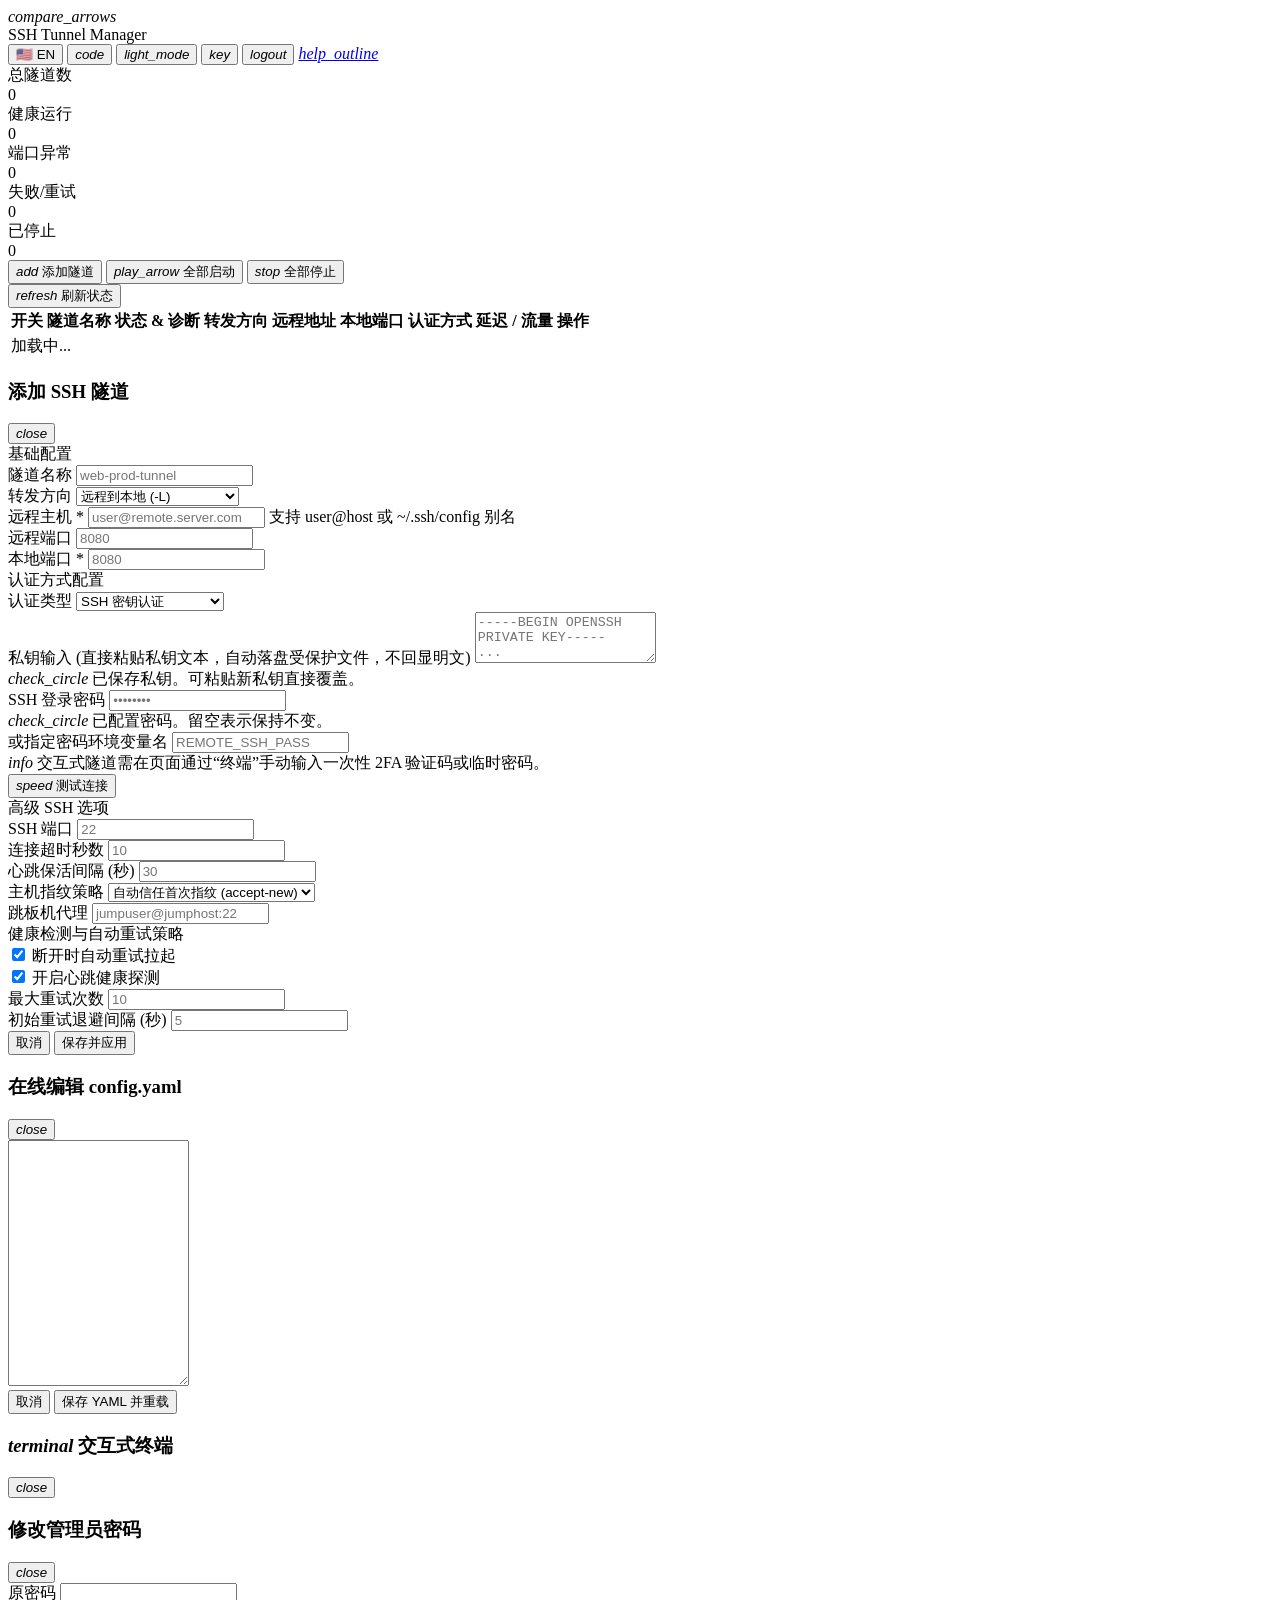
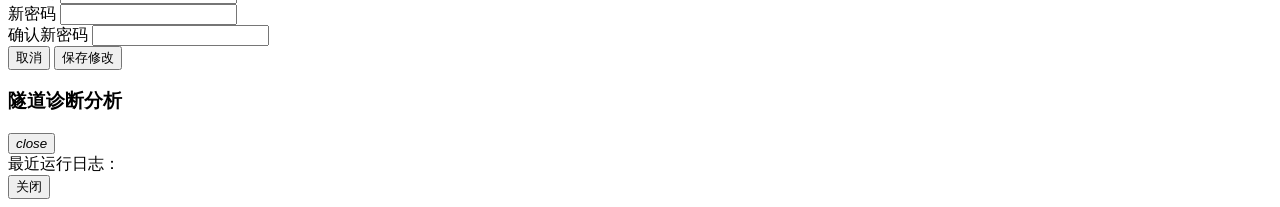
==== web/templates/index.html @ 6b444436 "feat: complete refactoring to all-in-one pure Go SSH tunnel manager with modern Tailwind UI, persist" ====
<!DOCTYPE html>
<html lang="zh-CN" class="dark">
<head>
    <meta charset="UTF-8">
    <meta name="viewport" content="width=device-width, initial-scale=1.0">
    <title data-i18n="app.title">SSH Tunnel Manager</title>
    <link href="/static/vendor/fonts/material-icons.css" rel="stylesheet">
    <link href="/static/vendor/fonts/roboto.css" rel="stylesheet">
    <link rel="stylesheet" href="/static/vendor/xterm/xterm.css">
    <script src="/static/vendor/tailwind.min.js"></script>
    <script>
        tailwind.config = {
            darkMode: 'class',
            theme: {
                extend: {
                    colors: {
                        slate: {
                            750: '#243044',
                            850: '#172033',
                            950: '#0b1120',
                        }
                    },
                    fontFamily: {
                        sans: ['Roboto', '-apple-system', 'BlinkMacSystemFont', 'Segoe UI', 'sans-serif'],
                        mono: ['Menlo', 'Monaco', 'Courier New', 'monospace']
                    }
                }
            }
        }
    </script>
    <script src="/static/i18n.js"></script>
    <script src="/static/theme-switcher.js"></script>
</head>
<body class="bg-slate-50 dark:bg-slate-900 text-slate-900 dark:text-slate-100 min-h-screen flex flex-col font-sans transition-colors duration-200" data-page-title="app.title">

    <!-- Top Navigation Header -->
    <header class="sticky top-0 z-30 bg-white/80 dark:bg-slate-900/80 backdrop-blur-md border-b border-slate-200/80 dark:border-slate-800">
        <div class="max-w-7xl mx-auto px-4 sm:px-6 lg:px-8 h-14 flex items-center justify-between">
            <div class="flex items-center gap-2.5">
                <div class="w-8 h-8 rounded-xl bg-gradient-to-tr from-blue-600 to-indigo-600 flex items-center justify-center text-white shadow-sm shadow-indigo-500/20">
                    <i class="material-icons text-xl">compare_arrows</i>
                </div>
                <span class="font-bold text-base tracking-tight text-slate-900 dark:text-white" data-i18n="app.name">SSH Tunnel Manager</span>
            </div>

            <div class="flex items-center gap-1.5 sm:gap-2">
                <!-- Language Single-click Toggle -->
                <button class="h-9 px-2.5 rounded-xl flex items-center justify-center text-slate-700 dark:text-slate-200 hover:bg-slate-100 dark:hover:bg-slate-800 transition-all font-medium" id="languageToggle" data-i18n-title="navigation.switch_language" title="切换语言">
                    <span class="text-xs font-bold tracking-wider flex items-center gap-1">🇺🇸 EN</span>
                </button>

                <!-- YAML Editor -->
                <button class="w-9 h-9 rounded-xl flex items-center justify-center text-slate-600 dark:text-slate-300 hover:bg-slate-100 dark:hover:bg-slate-800 transition-all" id="btnEditYAML" data-i18n-title="modals.yaml_editor" title="在线编辑 YAML 配置">
                    <i class="material-icons text-xl">code</i>
                </button>

                <!-- Theme Toggle -->
                <button class="w-9 h-9 rounded-xl flex items-center justify-center text-slate-600 dark:text-slate-300 hover:bg-slate-100 dark:hover:bg-slate-800 transition-all" id="themeToggle" data-i18n-title="navigation.theme" title="切换深色/浅色主题">
                    <i class="material-icons text-xl">light_mode</i>
                </button>

                <!-- Change Password -->
                <button class="w-9 h-9 rounded-xl flex items-center justify-center text-slate-600 dark:text-slate-300 hover:bg-slate-100 dark:hover:bg-slate-800 transition-all" id="btnChangePassword" data-i18n-title="modals.change_password" title="修改管理员密码">
                    <i class="material-icons text-xl">key</i>
                </button>

                <!-- Logout -->
                <button class="w-9 h-9 rounded-xl flex items-center justify-center text-slate-600 dark:text-slate-300 hover:text-rose-500 dark:hover:text-rose-400 hover:bg-rose-50 dark:hover:bg-rose-500/10 transition-all" id="btnLogout" data-i18n-title="messages.confirm_logout" title="退出登录">
                    <i class="material-icons text-xl">logout</i>
                </button>

                <!-- Help -->
                <a href="/help" class="w-9 h-9 rounded-xl flex items-center justify-center text-slate-600 dark:text-slate-300 hover:bg-slate-100 dark:hover:bg-slate-800 transition-all" data-i18n-title="navigation.help" title="帮助文档">
                    <i class="material-icons text-xl">help_outline</i>
                </a>
            </div>
        </div>
    </header>

    <!-- Main Content Container -->
    <main class="flex-1 max-w-7xl w-full mx-auto px-4 sm:px-6 lg:px-8 py-6">
        
        <!-- Dashboard Stats 5-Cards Grid -->
        <div class="grid grid-cols-2 sm:grid-cols-3 lg:grid-cols-5 gap-3.5 mb-6">
            <div class="bg-white dark:bg-slate-800/90 border border-slate-200 dark:border-slate-700/60 rounded-2xl p-4 shadow-sm hover:shadow-md hover:-translate-y-0.5 transition-all text-center">
                <div class="text-xs font-medium text-slate-500 dark:text-slate-400" data-i18n="stats.total">总隧道数</div>
                <div id="statTotal" class="text-2xl font-bold text-slate-900 dark:text-white mt-1">0</div>
            </div>
            <div class="bg-white dark:bg-slate-800/90 border border-slate-200 dark:border-slate-700/60 rounded-2xl p-4 shadow-sm hover:shadow-md hover:-translate-y-0.5 transition-all text-center">
                <div class="text-xs font-medium text-emerald-600 dark:text-emerald-400" data-i18n="stats.healthy">健康运行</div>
                <div id="statActive" class="text-2xl font-bold text-emerald-600 dark:text-emerald-400 mt-1">0</div>
            </div>
            <div class="bg-white dark:bg-slate-800/90 border border-slate-200 dark:border-slate-700/60 rounded-2xl p-4 shadow-sm hover:shadow-md hover:-translate-y-0.5 transition-all text-center">
                <div class="text-xs font-medium text-amber-600 dark:text-amber-400" data-i18n="stats.degraded">端口异常</div>
                <div id="statDegraded" class="text-2xl font-bold text-amber-600 dark:text-amber-400 mt-1">0</div>
            </div>
            <div class="bg-white dark:bg-slate-800/90 border border-slate-200 dark:border-slate-700/60 rounded-2xl p-4 shadow-sm hover:shadow-md hover:-translate-y-0.5 transition-all text-center">
                <div class="text-xs font-medium text-rose-600 dark:text-rose-400" data-i18n="stats.failed">失败/重试</div>
                <div id="statFailed" class="text-2xl font-bold text-rose-600 dark:text-rose-400 mt-1">0</div>
            </div>
            <div class="bg-white dark:bg-slate-800/90 border border-slate-200 dark:border-slate-700/60 rounded-2xl p-4 shadow-sm hover:shadow-md hover:-translate-y-0.5 transition-all text-center">
                <div class="text-xs font-medium text-slate-500 dark:text-slate-400" data-i18n="stats.stopped">已停止</div>
                <div id="statStopped" class="text-2xl font-bold text-slate-500 dark:text-slate-400 mt-1">0</div>
            </div>
        </div>

        <!-- Action Toolbar -->
        <div class="flex flex-wrap items-center justify-between gap-3 mb-4">
            <div class="flex flex-wrap items-center gap-2.5">
                <button id="btnOpenAddModal" class="inline-flex items-center gap-1.5 px-4 py-2 bg-gradient-to-r from-blue-600 to-indigo-600 hover:from-blue-500 hover:to-indigo-500 text-white text-xs font-semibold rounded-xl shadow-md shadow-indigo-500/20 active:scale-[0.98] transition-all">
                    <i class="material-icons text-base">add</i> <span data-i18n="buttons.add">添加隧道</span>
                </button>
                <button id="btnStartAll" class="inline-flex items-center gap-1.5 px-3.5 py-2 bg-white dark:bg-slate-800 border border-slate-200 dark:border-slate-700/80 hover:bg-slate-50 dark:hover:bg-slate-750 text-slate-700 dark:text-slate-200 text-xs font-semibold rounded-xl shadow-sm active:scale-[0.98] transition-all">
                    <i class="material-icons text-base text-emerald-500">play_arrow</i> <span data-i18n="buttons.start_all">全部启动</span>
                </button>
                <button id="btnStopAll" class="inline-flex items-center gap-1.5 px-3.5 py-2 bg-white dark:bg-slate-800 border border-slate-200 dark:border-slate-700/80 hover:bg-slate-50 dark:hover:bg-slate-750 text-slate-700 dark:text-slate-200 text-xs font-semibold rounded-xl shadow-sm active:scale-[0.98] transition-all">
                    <i class="material-icons text-base text-rose-500">stop</i> <span data-i18n="buttons.stop_all">全部停止</span>
                </button>
            </div>
            <div>
                <button id="btnRefresh" class="inline-flex items-center gap-1.5 px-3.5 py-2 bg-white dark:bg-slate-800 border border-slate-200 dark:border-slate-700/80 hover:bg-slate-50 dark:hover:bg-slate-750 text-slate-700 dark:text-slate-200 text-xs font-semibold rounded-xl shadow-sm active:scale-[0.98] transition-all">
                    <i class="material-icons text-base text-indigo-500">refresh</i> <span data-i18n="buttons.refresh">刷新状态</span>
                </button>
            </div>
        </div>

        <!-- Tunnels Data Table Card -->
        <div class="bg-white dark:bg-slate-800/90 border border-slate-200 dark:border-slate-700/60 rounded-2xl shadow-sm overflow-hidden">
            <div class="overflow-x-auto">
                <table class="w-full text-left border-collapse" id="tunnelTable">
                    <thead>
                        <tr class="bg-slate-50/80 dark:bg-slate-850 border-b border-slate-200 dark:border-slate-700/60 text-xs font-semibold text-slate-500 dark:text-slate-400">
                            <th class="py-3 px-4 w-12 text-center" data-i18n="table.headers.controls">开关</th>
                            <th class="py-3 px-4" data-i18n="table.headers.name">隧道名称</th>
                            <th class="py-3 px-4" data-i18n="table.headers.status">状态 & 诊断</th>
                            <th class="py-3 px-4" data-i18n="table.headers.direction">转发方向</th>
                            <th class="py-3 px-4" data-i18n="table.headers.remote_host">远程地址</th>
                            <th class="py-3 px-4" data-i18n="table.headers.local_port">本地端口</th>
                            <th class="py-3 px-4" data-i18n="table.headers.auth">认证方式</th>
                            <th class="py-3 px-4" data-i18n="table.headers.performance">延迟 / 流量</th>
                            <th class="py-3 px-4 text-right" data-i18n="table.headers.actions">操作</th>
                        </tr>
                    </thead>
                    <tbody id="tunnelTableBody" class="divide-y divide-slate-100 dark:divide-slate-700/50 text-xs sm:text-sm">
                        <tr><td colspan="9" class="text-center py-12 text-slate-400">加载中...</td></tr>
                    </tbody>
                </table>
            </div>
        </div>
    </main>

    <!-- 1. Add / Edit Tunnel Modal -->
    <div id="tunnelModal" class="hidden fixed inset-0 z-50 bg-slate-900/60 dark:bg-black/70 backdrop-blur-sm flex items-center justify-center p-4">
        <div class="bg-white dark:bg-slate-850 border border-slate-200 dark:border-slate-700/80 rounded-2xl shadow-2xl max-w-2xl w-full max-h-[90vh] flex flex-col overflow-hidden text-slate-900 dark:text-slate-100">
            <!-- Modal Fixed Top Header -->
            <div class="px-6 py-4 border-b border-slate-200 dark:border-slate-700/80 flex items-center justify-between flex-shrink-0 bg-white dark:bg-slate-850">
                <h3 class="text-base font-bold text-slate-900 dark:text-white" id="tunnelModalTitle" data-i18n="modals.add_tunnel">添加 SSH 隧道</h3>
                <button id="btnCloseTunnelModal" class="w-8 h-8 rounded-lg flex items-center justify-center text-slate-400 hover:text-slate-600 dark:hover:text-white hover:bg-slate-100 dark:hover:bg-slate-750 transition-all" data-i18n-title="buttons.close" title="关闭 (Esc)">
                    <i class="material-icons text-xl">close</i>
                </button>
            </div>

            <!-- Form Container -->
            <form id="tunnelForm" class="flex flex-col flex-1 overflow-hidden">
                <input type="hidden" id="formHash" value="">

                <!-- Modal Scrollable Body Content -->
                <div class="p-6 overflow-y-auto flex-1 space-y-4">
                    <!-- Section: Basic -->
                    <div class="pb-1 border-b border-dashed border-slate-200 dark:border-slate-700 text-xs font-bold text-indigo-600 dark:text-indigo-400 uppercase tracking-wider" data-i18n="form.sections.basic">
                        基础配置
                    </div>

                    <div class="grid grid-cols-1 sm:grid-cols-2 gap-4">
                        <div>
                            <label class="block text-xs font-semibold text-slate-700 dark:text-slate-300 mb-1" data-i18n="form.name">隧道名称</label>
                            <input type="text" id="formName" class="w-full px-3 py-2 bg-slate-50 dark:bg-slate-900 border border-slate-300 dark:border-slate-700 rounded-xl text-xs sm:text-sm text-slate-900 dark:text-white placeholder-slate-400 focus:outline-none focus:ring-2 focus:ring-indigo-500/40 focus:border-indigo-500 transition-all" placeholder="web-prod-tunnel">
                        </div>
                        <div>
                            <label class="block text-xs font-semibold text-slate-700 dark:text-slate-300 mb-1" data-i18n="form.direction">转发方向</label>
                            <select id="formDirection" class="w-full px-3 py-2 bg-slate-50 dark:bg-slate-900 border border-slate-300 dark:border-slate-700 rounded-xl text-xs sm:text-sm text-slate-900 dark:text-white focus:outline-none focus:ring-2 focus:ring-indigo-500/40 focus:border-indigo-500 transition-all">
                                <option value="remote_to_local" data-i18n="form.direction_r2l">远程到本地 (-L)</option>
                                <option value="local_to_remote" data-i18n="form.direction_l2r">本地到远程 (-R)</option>
                                <option value="dynamic_socks5" data-i18n="form.direction_socks5">动态 SOCKS5 代理 (-D)</option>
                            </select>
                        </div>
                        <div>
                            <label class="block text-xs font-semibold text-slate-700 dark:text-slate-300 mb-1" data-i18n="form.remote_host">远程主机 *</label>
                            <input type="text" id="formRemoteHost" class="w-full px-3 py-2 bg-slate-50 dark:bg-slate-900 border border-slate-300 dark:border-slate-700 rounded-xl text-xs sm:text-sm text-slate-900 dark:text-white placeholder-slate-400 focus:outline-none focus:ring-2 focus:ring-indigo-500/40 focus:border-indigo-500 transition-all" placeholder="user@remote.server.com" required>
                            <span class="text-[11px] text-slate-400 dark:text-slate-500 mt-0.5 block" data-i18n="form.remote_host_tip">支持 user@host 或 ~/.ssh/config 别名</span>
                        </div>
                        <div>
                            <label class="block text-xs font-semibold text-slate-700 dark:text-slate-300 mb-1" data-i18n="form.remote_port">远程端口</label>
                            <input type="text" id="formRemotePort" class="w-full px-3 py-2 bg-slate-50 dark:bg-slate-900 border border-slate-300 dark:border-slate-700 rounded-xl text-xs sm:text-sm text-slate-900 dark:text-white placeholder-slate-400 focus:outline-none focus:ring-2 focus:ring-indigo-500/40 focus:border-indigo-500 transition-all" placeholder="8080">
                        </div>
                        <div class="sm:col-span-2">
                            <label class="block text-xs font-semibold text-slate-700 dark:text-slate-300 mb-1" data-i18n="form.local_port">本地端口 *</label>
                            <input type="text" id="formLocalPort" class="w-full px-3 py-2 bg-slate-50 dark:bg-slate-900 border border-slate-300 dark:border-slate-700 rounded-xl text-xs sm:text-sm text-slate-900 dark:text-white placeholder-slate-400 focus:outline-none focus:ring-2 focus:ring-indigo-500/40 focus:border-indigo-500 transition-all" placeholder="8080" required>
                        </div>
                    </div>

                    <!-- Section: Auth -->
                    <div class="pt-2 pb-1 border-b border-dashed border-slate-200 dark:border-slate-700 text-xs font-bold text-indigo-600 dark:text-indigo-400 uppercase tracking-wider" data-i18n="form.sections.auth">
                        认证方式配置
                    </div>

                    <div>
                        <label class="block text-xs font-semibold text-slate-700 dark:text-slate-300 mb-1" data-i18n="form.auth_type">认证类型</label>
                        <select id="formAuthType" class="w-full px-3 py-2 bg-slate-50 dark:bg-slate-900 border border-slate-300 dark:border-slate-700 rounded-xl text-xs sm:text-sm text-slate-900 dark:text-white focus:outline-none focus:ring-2 focus:ring-indigo-500/40 focus:border-indigo-500 transition-all">
                            <option value="key" data-i18n="form.auth_key">SSH 密钥认证</option>
                            <option value="password" data-i18n="form.auth_password">SSH 密码认证</option>
                            <option value="interactive" data-i18n="form.auth_interactive">2FA / 键盘交互式认证</option>
                        </select>
                    </div>

                    <!-- Key Auth Box -->
                    <div id="authKeyFields">
                        <label class="block text-xs font-semibold text-slate-700 dark:text-slate-300 mb-1">
                            <span data-i18n="form.private_key_label">私钥输入</span> <span class="text-slate-400 font-normal" data-i18n="form.private_key_sublabel">(直接粘贴私钥文本，自动落盘受保护文件，不回显明文)</span>
                        </label>
                        <textarea id="formPrivateKeyContent" rows="3" class="w-full px-3 py-2 bg-slate-50 dark:bg-slate-900 border border-slate-300 dark:border-slate-700 rounded-xl text-xs font-mono text-slate-900 dark:text-white placeholder-slate-400 focus:outline-none focus:ring-2 focus:ring-indigo-500/40 focus:border-indigo-500 transition-all" placeholder="-----BEGIN OPENSSH PRIVATE KEY-----&#10;..."></textarea>
                        <div id="keyStatusNotice" class="hidden text-xs text-emerald-600 dark:text-emerald-400 mt-1 font-medium flex items-center gap-1">
                            <i class="material-icons text-sm">check_circle</i> <span data-i18n="form.key_saved_notice">已保存私钥。可粘贴新私钥直接覆盖。</span>
                        </div>
                    </div>

                    <!-- Password Auth Box -->
                    <div id="authPasswordFields" class="hidden grid grid-cols-1 sm:grid-cols-2 gap-4">
                        <div>
                            <label class="block text-xs font-semibold text-slate-700 dark:text-slate-300 mb-1" data-i18n="form.password_label">SSH 登录密码</label>
                            <input type="password" id="formPassword" class="w-full px-3 py-2 bg-slate-50 dark:bg-slate-900 border border-slate-300 dark:border-slate-700 rounded-xl text-xs sm:text-sm text-slate-900 dark:text-white placeholder-slate-400 focus:outline-none focus:ring-2 focus:ring-indigo-500/40 focus:border-indigo-500 transition-all" placeholder="••••••••">
                            <div id="passStatusNotice" class="hidden text-xs text-emerald-600 dark:text-emerald-400 mt-1 font-medium flex items-center gap-1">
                                <i class="material-icons text-sm">check_circle</i> <span data-i18n="form.password_saved_notice">已配置密码。留空表示保持不变。</span>
                            </div>
                        </div>
                        <div id="authPasswordEnvFields">
                            <label class="block text-xs font-semibold text-slate-700 dark:text-slate-300 mb-1" data-i18n="form.password_env_label">或指定密码环境变量名</label>
                            <input type="text" id="formPasswordEnv" class="w-full px-3 py-2 bg-slate-50 dark:bg-slate-900 border border-slate-300 dark:border-slate-700 rounded-xl text-xs sm:text-sm text-slate-900 dark:text-white placeholder-slate-400 focus:outline-none focus:ring-2 focus:ring-indigo-500/40 focus:border-indigo-500 transition-all" placeholder="REMOTE_SSH_PASS">
                        </div>
                    </div>

                    <!-- Interactive Auth Notice -->
                    <div id="authInteractiveNotice" class="hidden p-3 rounded-xl bg-purple-500/10 border border-purple-500/30 text-purple-600 dark:text-purple-400 text-xs flex items-center gap-2">
                        <i class="material-icons text-base">info</i> <span data-i18n="form.interactive_notice">交互式隧道需在页面通过“终端”手动输入一次性 2FA 验证码或临时密码。</span>
                    </div>

                    <!-- Pre-flight Test Connection Button -->
                    <div>
                        <button type="button" id="btnTestConnection" class="w-full py-2.5 bg-slate-100 dark:bg-slate-800 hover:bg-slate-200 dark:hover:bg-slate-700 text-slate-700 dark:text-slate-200 text-xs font-semibold rounded-xl border border-slate-300 dark:border-slate-700 flex items-center justify-center gap-1.5 transition-all">
                            <i class="material-icons text-base text-indigo-500">speed</i> <span data-i18n="form.test_connection">测试连接</span>
                        </button>
                        <div id="testConnectionResult" class="hidden mt-2 p-3 rounded-xl text-xs"></div>
                    </div>

                    <!-- Section: Advanced -->
                    <div class="pt-2 pb-1 border-b border-dashed border-slate-200 dark:border-slate-700 text-xs font-bold text-indigo-600 dark:text-indigo-400 uppercase tracking-wider" data-i18n="form.sections.advanced">
                        高级 SSH 选项
                    </div>

                    <div class="grid grid-cols-1 sm:grid-cols-2 gap-4">
                        <div>
                            <label class="block text-xs font-semibold text-slate-700 dark:text-slate-300 mb-1" data-i18n="form.ssh_port">SSH 端口</label>
                            <input type="number" id="formSSHPort" class="w-full px-3 py-2 bg-slate-50 dark:bg-slate-900 border border-slate-300 dark:border-slate-700 rounded-xl text-xs sm:text-sm text-slate-900 dark:text-white placeholder-slate-400 focus:outline-none focus:ring-2 focus:ring-indigo-500/40 focus:border-indigo-500 transition-all" placeholder="22">
                        </div>
                        <div>
                            <label class="block text-xs font-semibold text-slate-700 dark:text-slate-300 mb-1" data-i18n="form.connect_timeout">连接超时秒数</label>
                            <input type="number" id="formConnectTimeout" class="w-full px-3 py-2 bg-slate-50 dark:bg-slate-900 border border-slate-300 dark:border-slate-700 rounded-xl text-xs sm:text-sm text-slate-900 dark:text-white placeholder-slate-400 focus:outline-none focus:ring-2 focus:ring-indigo-500/40 focus:border-indigo-500 transition-all" placeholder="10">
                        </div>
                        <div>
                            <label class="block text-xs font-semibold text-slate-700 dark:text-slate-300 mb-1" data-i18n="form.alive_interval">心跳保活间隔 (秒)</label>
                            <input type="number" id="formServerAliveInterval" class="w-full px-3 py-2 bg-slate-50 dark:bg-slate-900 border border-slate-300 dark:border-slate-700 rounded-xl text-xs sm:text-sm text-slate-900 dark:text-white placeholder-slate-400 focus:outline-none focus:ring-2 focus:ring-indigo-500/40 focus:border-indigo-500 transition-all" placeholder="30">
                        </div>
                        <div>
                            <label class="block text-xs font-semibold text-slate-700 dark:text-slate-300 mb-1" data-i18n="form.hostkey_policy">主机指纹策略</label>
                            <select id="formStrictHostKey" class="w-full px-3 py-2 bg-slate-50 dark:bg-slate-900 border border-slate-300 dark:border-slate-700 rounded-xl text-xs sm:text-sm text-slate-900 dark:text-white focus:outline-none focus:ring-2 focus:ring-indigo-500/40 focus:border-indigo-500 transition-all">
                                <option value="accept-new" data-i18n="form.hostkey_accept_new">自动信任首次指纹 (accept-new)</option>
                                <option value="no" data-i18n="form.hostkey_no">禁用指纹校验 (no)</option>
                                <option value="yes" data-i18n="form.hostkey_yes">严格校验 known_hosts (yes)</option>
                            </select>
                        </div>
                        <div class="sm:col-span-2">
                            <label class="block text-xs font-semibold text-slate-700 dark:text-slate-300 mb-1" data-i18n="form.proxy_jump">跳板机代理</label>
                            <input type="text" id="formProxyJump" class="w-full px-3 py-2 bg-slate-50 dark:bg-slate-900 border border-slate-300 dark:border-slate-700 rounded-xl text-xs sm:text-sm text-slate-900 dark:text-white placeholder-slate-400 focus:outline-none focus:ring-2 focus:ring-indigo-500/40 focus:border-indigo-500 transition-all" placeholder="jumpuser@jumphost:22">
                        </div>
                    </div>

                    <!-- Section: Health & Retry -->
                    <div class="pt-2 pb-1 border-b border-dashed border-slate-200 dark:border-slate-700 text-xs font-bold text-indigo-600 dark:text-indigo-400 uppercase tracking-wider" data-i18n="form.sections.health_retry">
                        健康检测与自动重试策略
                    </div>

                    <div class="grid grid-cols-1 sm:grid-cols-2 gap-4">
                        <div class="flex items-center gap-2">
                            <input type="checkbox" id="formAutoRestart" checked class="w-4 h-4 rounded text-indigo-600 focus:ring-indigo-500">
                            <label for="formAutoRestart" class="text-xs text-slate-700 dark:text-slate-300 cursor-pointer" data-i18n="form.auto_restart">断开时自动重试拉起</label>
                        </div>
                        <div class="flex items-center gap-2">
                            <input type="checkbox" id="formHealthCheckEnabled" checked class="w-4 h-4 rounded text-indigo-600 focus:ring-indigo-500">
                            <label for="formHealthCheckEnabled" class="text-xs text-slate-700 dark:text-slate-300 cursor-pointer" data-i18n="form.health_check">开启心跳健康探测</label>
                        </div>
                        <div>
                            <label class="block text-xs font-semibold text-slate-700 dark:text-slate-300 mb-1" data-i18n="form.max_retries">最大重试次数</label>
                            <input type="number" id="formMaxRetries" class="w-full px-3 py-2 bg-slate-50 dark:bg-slate-900 border border-slate-300 dark:border-slate-700 rounded-xl text-xs sm:text-sm text-slate-900 dark:text-white placeholder-slate-400 focus:outline-none focus:ring-2 focus:ring-indigo-500/40 focus:border-indigo-500 transition-all" placeholder="10">
                        </div>
                        <div>
                            <label class="block text-xs font-semibold text-slate-700 dark:text-slate-300 mb-1" data-i18n="form.retry_interval">初始重试退避间隔 (秒)</label>
                            <input type="number" id="formRetryInterval" class="w-full px-3 py-2 bg-slate-50 dark:bg-slate-900 border border-slate-300 dark:border-slate-700 rounded-xl text-xs sm:text-sm text-slate-900 dark:text-white placeholder-slate-400 focus:outline-none focus:ring-2 focus:ring-indigo-500/40 focus:border-indigo-500 transition-all" placeholder="5">
                        </div>
                    </div>
                </div>

                <!-- Modal Fixed Bottom Actions Footer -->
                <div class="px-6 py-3.5 border-t border-slate-200 dark:border-slate-700/80 bg-slate-50/90 dark:bg-slate-900/90 flex items-center justify-end gap-2.5 flex-shrink-0">
                    <button type="button" id="btnCancelTunnelModal" class="px-4 py-2 bg-white dark:bg-slate-800 hover:bg-slate-100 dark:hover:bg-slate-700 text-slate-700 dark:text-slate-200 border border-slate-200 dark:border-slate-700 text-xs font-semibold rounded-xl transition-all" data-i18n="buttons.cancel">
                        取消
                    </button>
                    <button type="submit" id="btnSaveTunnel" class="px-5 py-2 bg-gradient-to-r from-blue-600 to-indigo-600 hover:from-blue-500 hover:to-indigo-500 text-white text-xs font-semibold rounded-xl shadow-md shadow-indigo-500/20 active:scale-[0.98] transition-all" data-i18n="buttons.save_apply">
                        保存并应用
                    </button>
                </div>
            </form>
        </div>
    </div>

    <!-- 2. YAML Online Editor Modal -->
    <div id="yamlModal" class="hidden fixed inset-0 z-50 bg-slate-900/60 dark:bg-black/70 backdrop-blur-sm flex items-center justify-center p-4">
        <div class="bg-white dark:bg-slate-850 border border-slate-200 dark:border-slate-700 rounded-2xl shadow-2xl max-w-3xl w-full max-h-[90vh] flex flex-col overflow-hidden text-slate-900 dark:text-slate-100">
            <div class="px-6 py-4 border-b border-slate-200 dark:border-slate-700 flex items-center justify-between flex-shrink-0 bg-white dark:bg-slate-850">
                <h3 class="text-base font-bold text-slate-900 dark:text-white" data-i18n="modals.yaml_editor">在线编辑 config.yaml</h3>
                <button id="btnCloseYamlModal" class="w-8 h-8 rounded-lg flex items-center justify-center text-slate-400 hover:text-slate-600 dark:hover:text-white hover:bg-slate-100 dark:hover:bg-slate-750 transition-all" data-i18n-title="buttons.close" title="关闭 (Esc)">
                    <i class="material-icons text-xl">close</i>
                </button>
            </div>

            <div class="p-6 overflow-y-auto flex-1 space-y-3">
                <div id="yamlErrorNotice" class="hidden p-3 rounded-xl bg-rose-500/10 border border-rose-500/30 text-rose-600 dark:text-rose-400 text-xs font-medium"></div>
                <textarea id="yamlEditorArea" rows="16" class="w-full p-4 bg-slate-950 text-slate-100 font-mono text-xs rounded-xl border border-slate-800 focus:outline-none focus:ring-2 focus:ring-indigo-500/40 focus:border-indigo-500 transition-all"></textarea>
            </div>

            <div class="px-6 py-3.5 border-t border-slate-200 dark:border-slate-700/80 bg-slate-50/90 dark:bg-slate-900/90 flex items-center justify-end gap-2.5 flex-shrink-0">
                <button id="btnCancelYamlModal" class="px-4 py-2 bg-white dark:bg-slate-800 hover:bg-slate-100 dark:hover:bg-slate-700 text-slate-700 dark:text-slate-200 border border-slate-200 dark:border-slate-700 text-xs font-semibold rounded-xl transition-all" data-i18n="buttons.cancel">
                    取消
                </button>
                <button id="btnSaveYaml" class="px-5 py-2 bg-gradient-to-r from-blue-600 to-indigo-600 hover:from-blue-500 hover:to-indigo-500 text-white text-xs font-semibold rounded-xl shadow-md shadow-indigo-500/20 active:scale-[0.98] transition-all" data-i18n="buttons.save_yaml">
                    保存 YAML 并重载
                </button>
            </div>
        </div>
    </div>

    <!-- 3. Terminal Modal -->
    <div id="terminalModal" class="hidden fixed inset-0 z-50 bg-slate-900/60 dark:bg-black/70 backdrop-blur-sm flex items-center justify-center p-4">
        <div class="bg-slate-950 border border-slate-800 rounded-2xl shadow-2xl max-w-3xl w-full max-h-[90vh] flex flex-col overflow-hidden text-slate-100">
            <div class="px-6 py-3.5 border-b border-slate-800 flex items-center justify-between bg-slate-950 flex-shrink-0">
                <h3 class="text-sm font-bold text-white flex items-center gap-2" id="terminalTitle" data-i18n="modals.terminal">
                    <i class="material-icons text-purple-400 text-base">terminal</i> 交互式终端
                </h3>
                <button id="btnCloseTerminalModal" class="w-8 h-8 rounded-lg flex items-center justify-center text-slate-400 hover:text-white hover:bg-slate-800 transition-all" data-i18n-title="buttons.close" title="关闭 (Esc)">
                    <i class="material-icons text-xl">close</i>
                </button>
            </div>
            <div class="p-3 bg-slate-950 flex-1 overflow-hidden">
                <div id="terminalContainer" class="w-full h-96 rounded-xl overflow-hidden"></div>
            </div>
        </div>
    </div>

    <!-- 4. Change Password Modal -->
    <div id="passwordModal" class="hidden fixed inset-0 z-50 bg-slate-900/60 dark:bg-black/70 backdrop-blur-sm flex items-center justify-center p-4">
        <div class="bg-white dark:bg-slate-850 border border-slate-200 dark:border-slate-700 rounded-2xl shadow-2xl max-w-sm w-full overflow-hidden text-slate-900 dark:text-slate-100 flex flex-col">
            <div class="px-6 py-4 border-b border-slate-200 dark:border-slate-700 flex items-center justify-between bg-white dark:bg-slate-850 flex-shrink-0">
                <h3 class="text-base font-bold text-slate-900 dark:text-white" data-i18n="modals.change_password">修改管理员密码</h3>
                <button id="btnClosePasswordModal" class="w-8 h-8 rounded-lg flex items-center justify-center text-slate-400 hover:text-slate-600 dark:hover:text-white hover:bg-slate-100 dark:hover:bg-slate-750 transition-all" data-i18n-title="buttons.close" title="关闭 (Esc)">
                    <i class="material-icons text-xl">close</i>
                </button>
            </div>
            <form id="passwordForm" class="flex flex-col flex-1">
                <div class="p-6 space-y-3.5 flex-1">
                    <div id="passwordErrorNotice" class="hidden p-3 rounded-xl bg-rose-500/10 border border-rose-500/30 text-rose-600 dark:text-rose-400 text-xs font-medium"></div>
                    <div>
                        <label class="block text-xs font-semibold text-slate-700 dark:text-slate-300 mb-1" data-i18n="modals.old_password">原密码</label>
                        <input type="password" id="oldPass" class="w-full px-3 py-2 bg-slate-50 dark:bg-slate-900 border border-slate-300 dark:border-slate-700 rounded-xl text-xs sm:text-sm text-slate-900 dark:text-white focus:outline-none focus:ring-2 focus:ring-indigo-500/40 focus:border-indigo-500 transition-all" required>
                    </div>
                    <div>
                        <label class="block text-xs font-semibold text-slate-700 dark:text-slate-300 mb-1" data-i18n="modals.new_password">新密码</label>
                        <input type="password" id="newPass" class="w-full px-3 py-2 bg-slate-50 dark:bg-slate-900 border border-slate-300 dark:border-slate-700 rounded-xl text-xs sm:text-sm text-slate-900 dark:text-white focus:outline-none focus:ring-2 focus:ring-indigo-500/40 focus:border-indigo-500 transition-all" required minlength="6">
                    </div>
                    <div>
                        <label class="block text-xs font-semibold text-slate-700 dark:text-slate-300 mb-1" data-i18n="modals.confirm_password">确认新密码</label>
                        <input type="password" id="confirmPass" class="w-full px-3 py-2 bg-slate-50 dark:bg-slate-900 border border-slate-300 dark:border-slate-700 rounded-xl text-xs sm:text-sm text-slate-900 dark:text-white focus:outline-none focus:ring-2 focus:ring-indigo-500/40 focus:border-indigo-500 transition-all" required minlength="6">
                    </div>
                </div>
                <div class="px-6 py-3.5 border-t border-slate-200 dark:border-slate-700/80 bg-slate-50/90 dark:bg-slate-900/90 flex items-center justify-end gap-2.5 flex-shrink-0">
                    <button type="button" id="btnCancelPasswordModal" class="px-4 py-2 bg-white dark:bg-slate-800 hover:bg-slate-100 dark:hover:bg-slate-700 text-slate-700 dark:text-slate-200 border border-slate-200 dark:border-slate-700 text-xs font-semibold rounded-xl transition-all" data-i18n="buttons.cancel">
                        取消
                    </button>
                    <button type="submit" class="px-5 py-2 bg-gradient-to-r from-blue-600 to-indigo-600 hover:from-blue-500 hover:to-indigo-500 text-white text-xs font-semibold rounded-xl shadow-md shadow-indigo-500/20 active:scale-[0.98] transition-all" data-i18n="buttons.save_password">
                        保存修改
                    </button>
                </div>
            </form>
        </div>
    </div>

    <!-- 5. Diagnostic Details Drawer / Modal -->
    <div id="diagModal" class="hidden fixed inset-0 z-50 bg-slate-900/60 dark:bg-black/70 backdrop-blur-sm flex items-center justify-center p-4">
        <div class="bg-white dark:bg-slate-850 border border-slate-200 dark:border-slate-700 rounded-2xl shadow-2xl max-w-2xl w-full max-h-[90vh] flex flex-col overflow-hidden text-slate-900 dark:text-slate-100">
            <div class="px-6 py-4 border-b border-slate-200 dark:border-slate-700 flex items-center justify-between bg-white dark:bg-slate-850 flex-shrink-0">
                <h3 class="text-base font-bold text-slate-900 dark:text-white" id="diagTitle" data-i18n="modals.diagnostics">隧道诊断分析</h3>
                <button id="btnCloseDiagModal" class="w-8 h-8 rounded-lg flex items-center justify-center text-slate-400 hover:text-slate-600 dark:hover:text-white hover:bg-slate-100 dark:hover:bg-slate-750 transition-all" data-i18n-title="buttons.close" title="关闭 (Esc)">
                    <i class="material-icons text-xl">close</i>
                </button>
            </div>
            <div class="p-6 overflow-y-auto flex-1 space-y-4">
                <div id="diagContent"></div>
                <div>
                    <label class="block text-xs font-bold text-slate-700 dark:text-slate-300 mb-1.5" data-i18n="modals.recent_logs">最近运行日志：</label>
                    <div id="diagLogs" class="p-3.5 bg-slate-950 text-slate-300 font-mono text-xs rounded-xl border border-slate-800 max-h-60 overflow-y-auto whitespace-pre-wrap break-all"></div>
                </div>
            </div>
            <div class="px-6 py-3.5 border-t border-slate-200 dark:border-slate-700/80 bg-slate-50/90 dark:bg-slate-900/90 flex items-center justify-end flex-shrink-0">
                <button id="btnCloseDiagBtn" class="px-4 py-2 bg-white dark:bg-slate-800 hover:bg-slate-100 dark:hover:bg-slate-700 text-slate-700 dark:text-slate-200 border border-slate-200 dark:border-slate-700 text-xs font-semibold rounded-xl transition-all" data-i18n="buttons.close">
                    关闭
                </button>
            </div>
        </div>
    </div>

    <!-- Vendor Scripts -->
    <script src="/static/vendor/xterm/xterm.js"></script>
    <script src="/static/vendor/xterm/xterm-addon-fit.js"></script>
    <!-- Core App Script -->
    <script src="/static/script.js"></script>
</body>
</html>
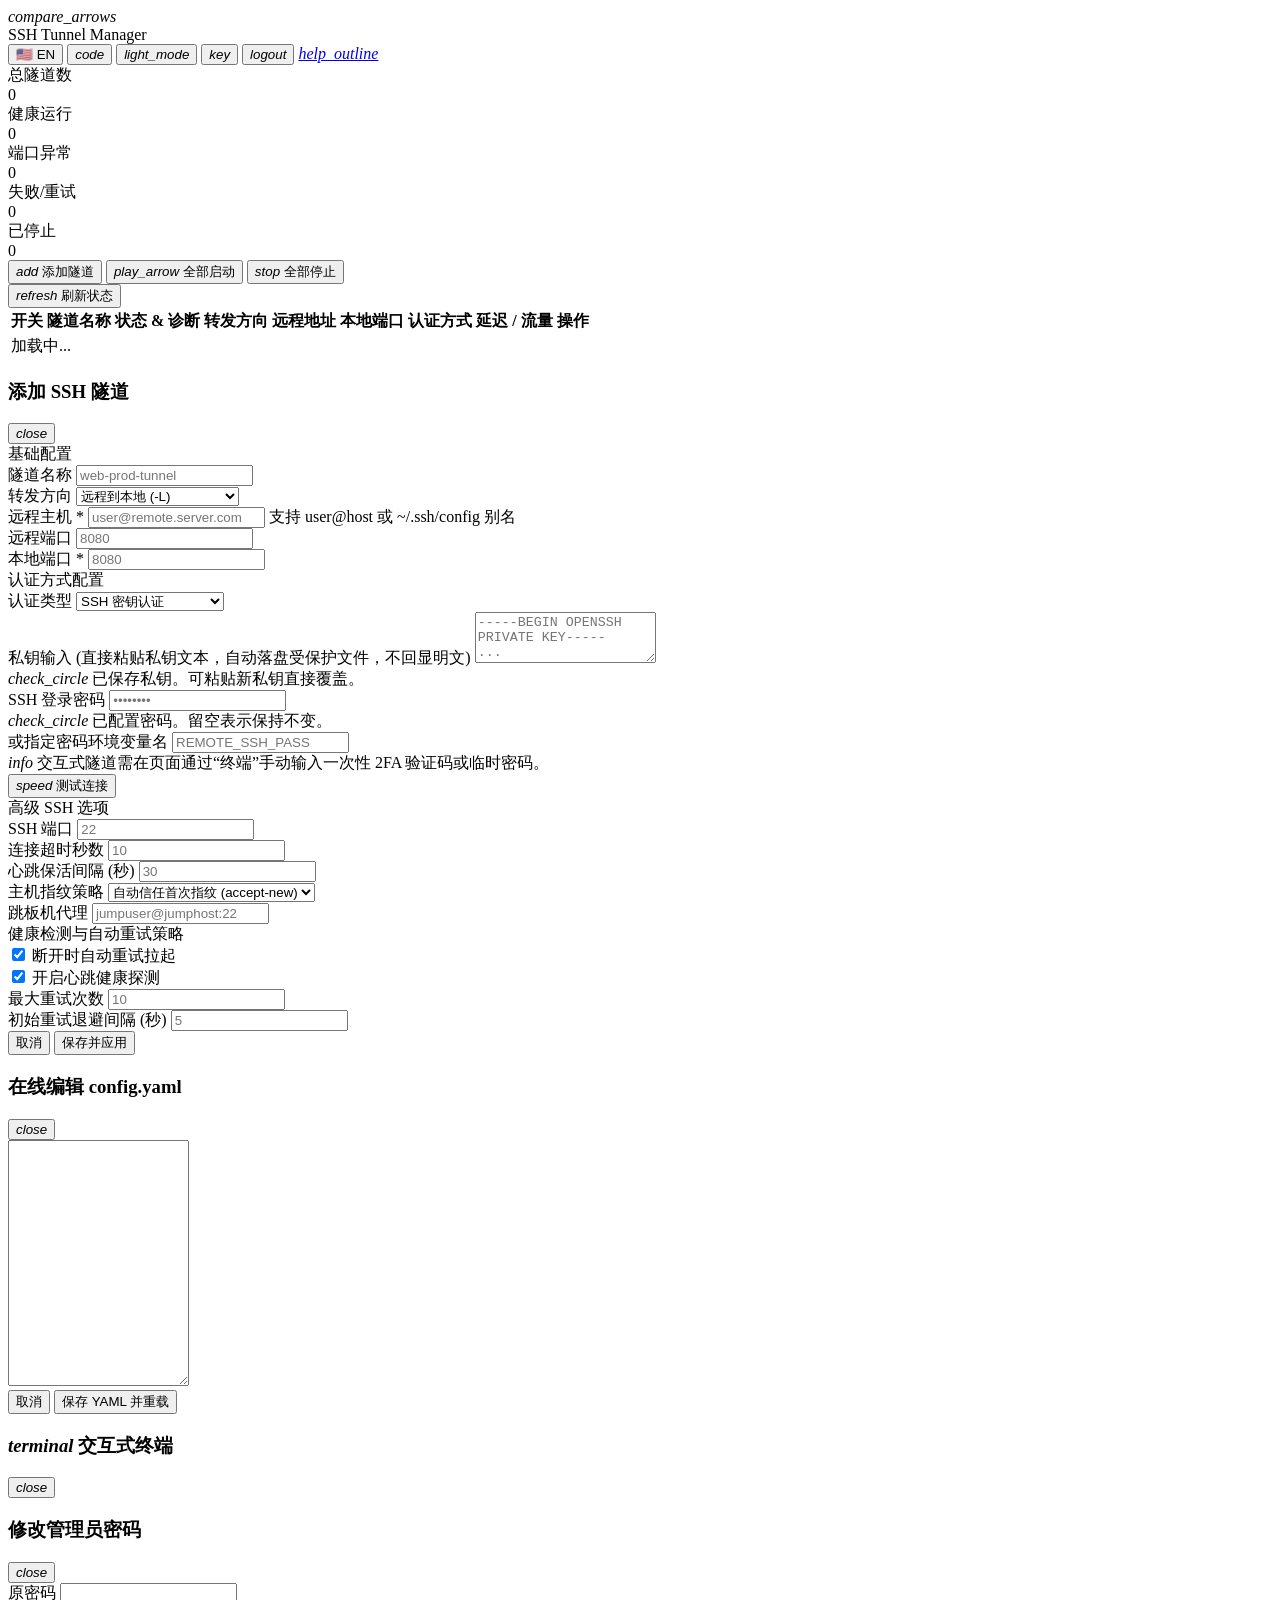
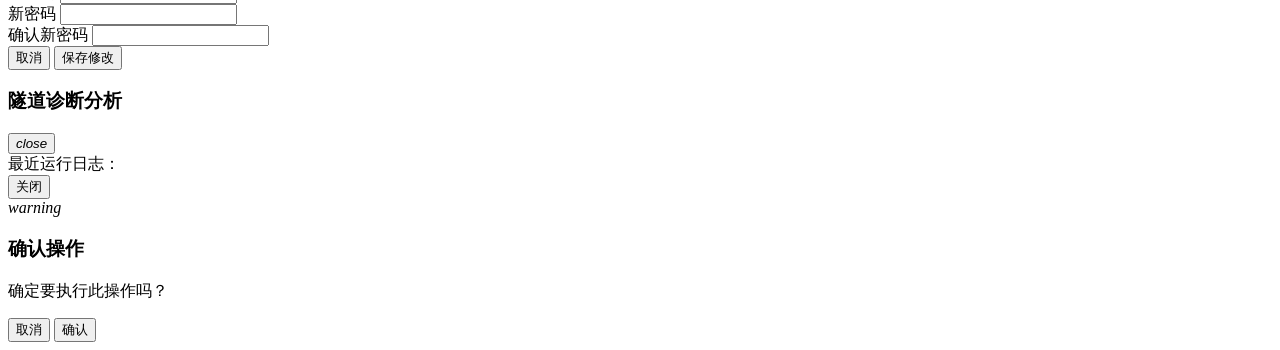
==== commit 5dfa1b66: "refactor: replace all native alerts and confirms with custom Tailwind dialog and toast notifications" ====
--- a/web/templates/index.html
+++ b/web/templates/index.html
@@ -426,6 +426,25 @@
         </div>
     </div>
 
+    <!-- 6. Universal Confirm / Alert Dialog (Replaces native browser alert & confirm) -->
+    <div id="confirmModal" class="hidden fixed inset-0 z-50 bg-slate-900/60 dark:bg-black/70 backdrop-blur-sm flex items-center justify-center p-4">
+        <div class="bg-white dark:bg-slate-850 border border-slate-200 dark:border-slate-700/80 rounded-2xl shadow-2xl max-w-sm w-full p-6 text-slate-900 dark:text-slate-100 flex flex-col items-center text-center">
+            <div id="confirmIconContainer" class="w-12 h-12 rounded-2xl flex items-center justify-center mb-3 bg-rose-500/10 text-rose-500">
+                <i id="confirmIcon" class="material-icons text-2xl">warning</i>
+            </div>
+            <h3 id="confirmTitle" class="text-base font-bold text-slate-900 dark:text-white mb-1.5">确认操作</h3>
+            <p id="confirmMessage" class="text-xs text-slate-500 dark:text-slate-400 mb-5 leading-relaxed">确定要执行此操作吗？</p>
+            <div class="flex items-center justify-center gap-2.5 w-full">
+                <button id="btnConfirmCancel" class="flex-1 py-2 bg-slate-100 dark:bg-slate-800 hover:bg-slate-200 dark:hover:bg-slate-700 text-slate-700 dark:text-slate-200 border border-slate-200 dark:border-slate-700 text-xs font-semibold rounded-xl transition-all">
+                    取消
+                </button>
+                <button id="btnConfirmOk" class="flex-1 py-2 bg-rose-600 hover:bg-rose-500 text-white text-xs font-semibold rounded-xl shadow-md shadow-rose-500/20 active:scale-[0.98] transition-all">
+                    确认
+                </button>
+            </div>
+        </div>
+    </div>
+
     <!-- Vendor Scripts -->
     <script src="/static/vendor/xterm/xterm.js"></script>
     <script src="/static/vendor/xterm/xterm-addon-fit.js"></script>
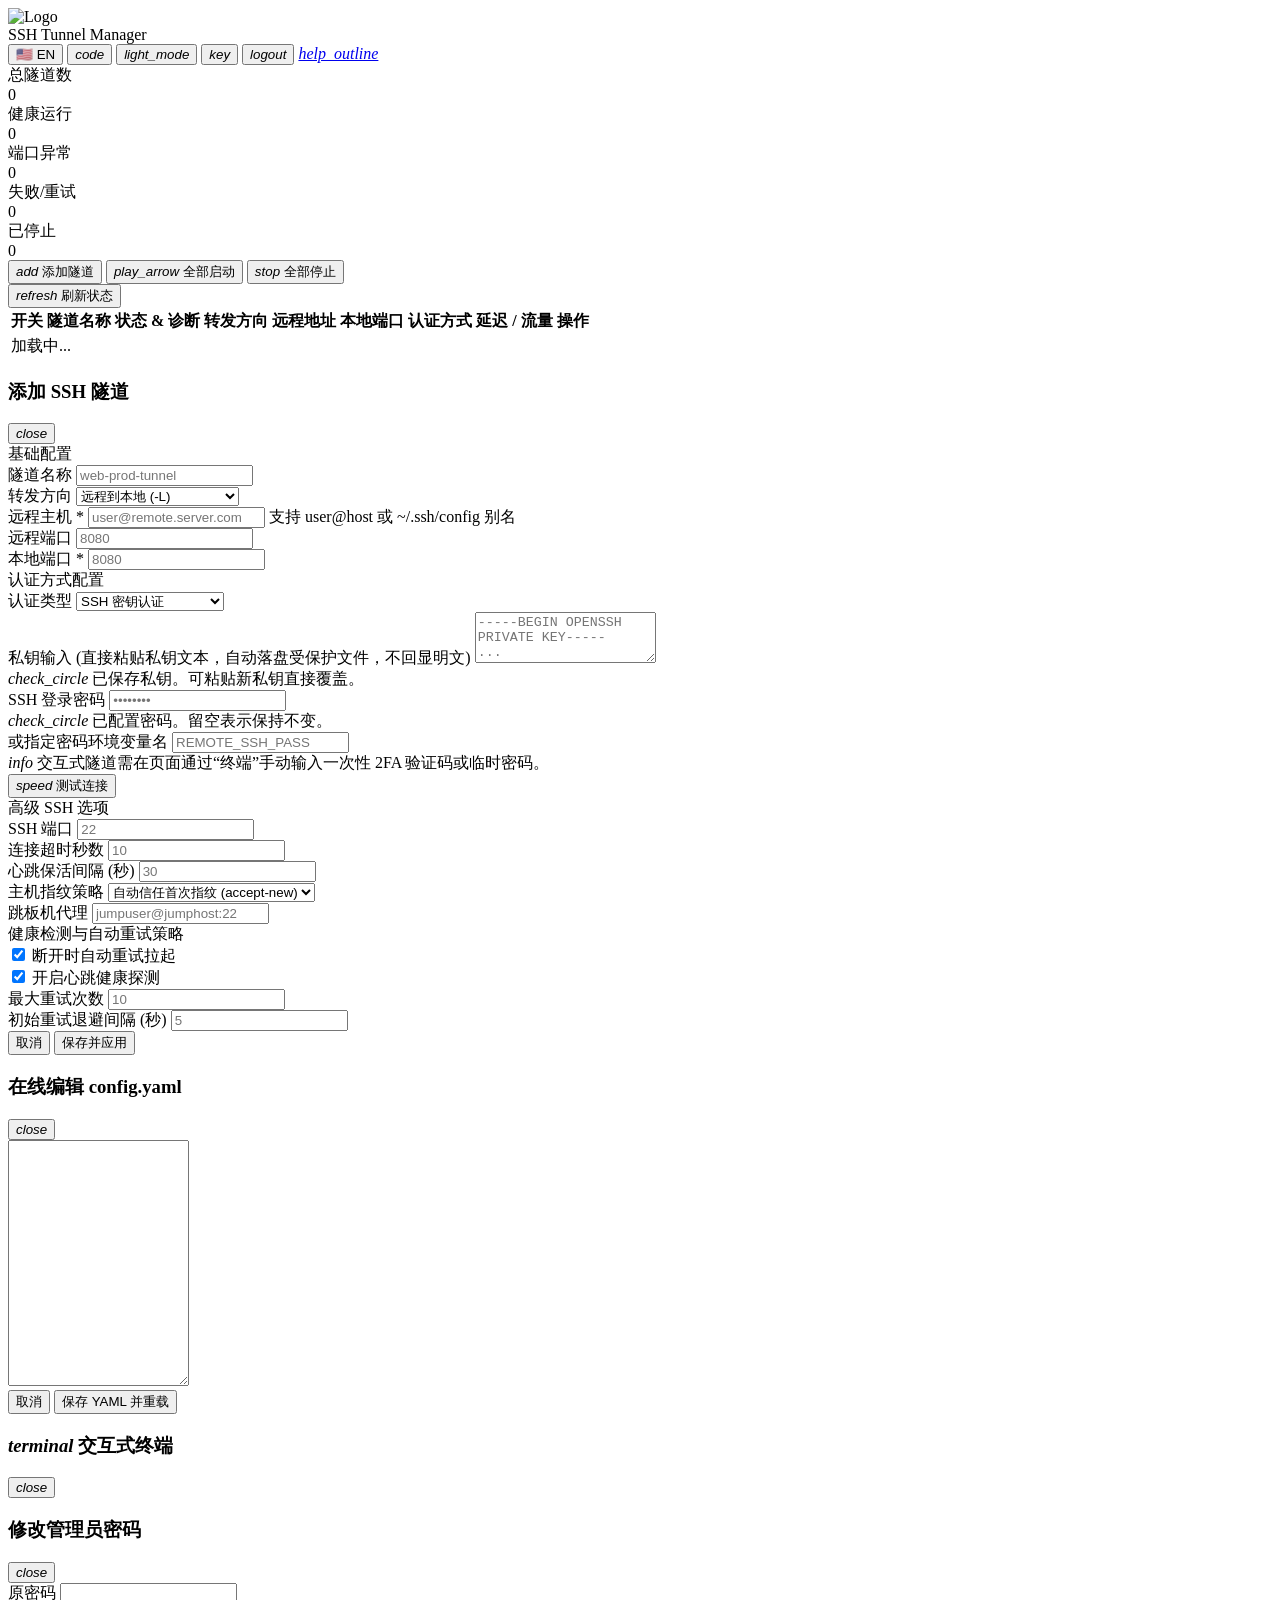
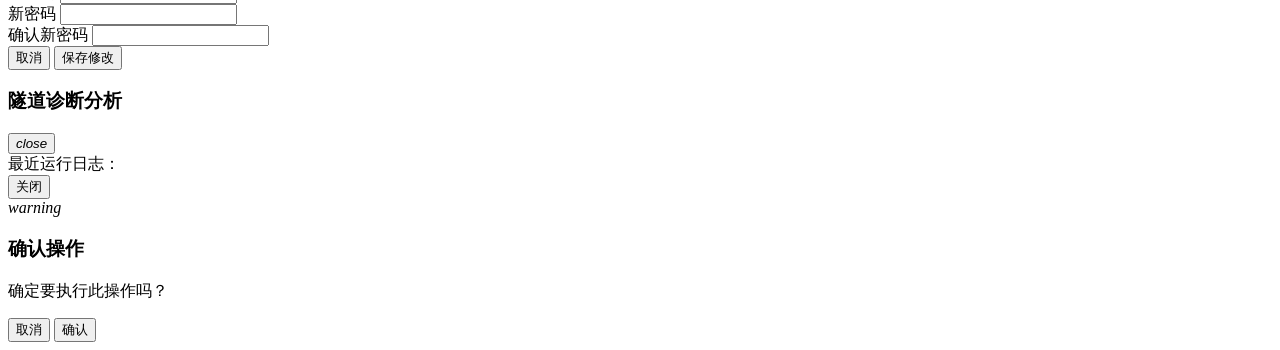
==== commit 87ed8f65: "design: redesign brand logo and favicon with high-contrast terminal prompt and bold dual-directional" ====
--- a/web/templates/index.html
+++ b/web/templates/index.html
@@ -4,6 +4,7 @@
     <meta charset="UTF-8">
     <meta name="viewport" content="width=device-width, initial-scale=1.0">
     <title data-i18n="app.title">SSH Tunnel Manager</title>
+    <link rel="icon" type="image/svg+xml" href="/static/favicon.svg">
     <link href="/static/vendor/fonts/material-icons.css" rel="stylesheet">
     <link href="/static/vendor/fonts/roboto.css" rel="stylesheet">
     <link rel="stylesheet" href="/static/vendor/xterm/xterm.css">
@@ -37,8 +38,8 @@
     <header class="sticky top-0 z-30 bg-white/80 dark:bg-slate-900/80 backdrop-blur-md border-b border-slate-200/80 dark:border-slate-800">
         <div class="max-w-7xl mx-auto px-4 sm:px-6 lg:px-8 h-14 flex items-center justify-between">
             <div class="flex items-center gap-2.5">
-                <div class="w-8 h-8 rounded-xl bg-gradient-to-tr from-blue-600 to-indigo-600 flex items-center justify-center text-white shadow-sm shadow-indigo-500/20">
-                    <i class="material-icons text-xl">compare_arrows</i>
+                <div class="w-9 h-9 rounded-xl flex items-center justify-center shadow-md shadow-indigo-500/20 overflow-hidden flex-shrink-0">
+                    <img src="/static/logo.svg" alt="Logo" class="w-full h-full object-contain">
                 </div>
                 <span class="font-bold text-base tracking-tight text-slate-900 dark:text-white" data-i18n="app.name">SSH Tunnel Manager</span>
             </div>
